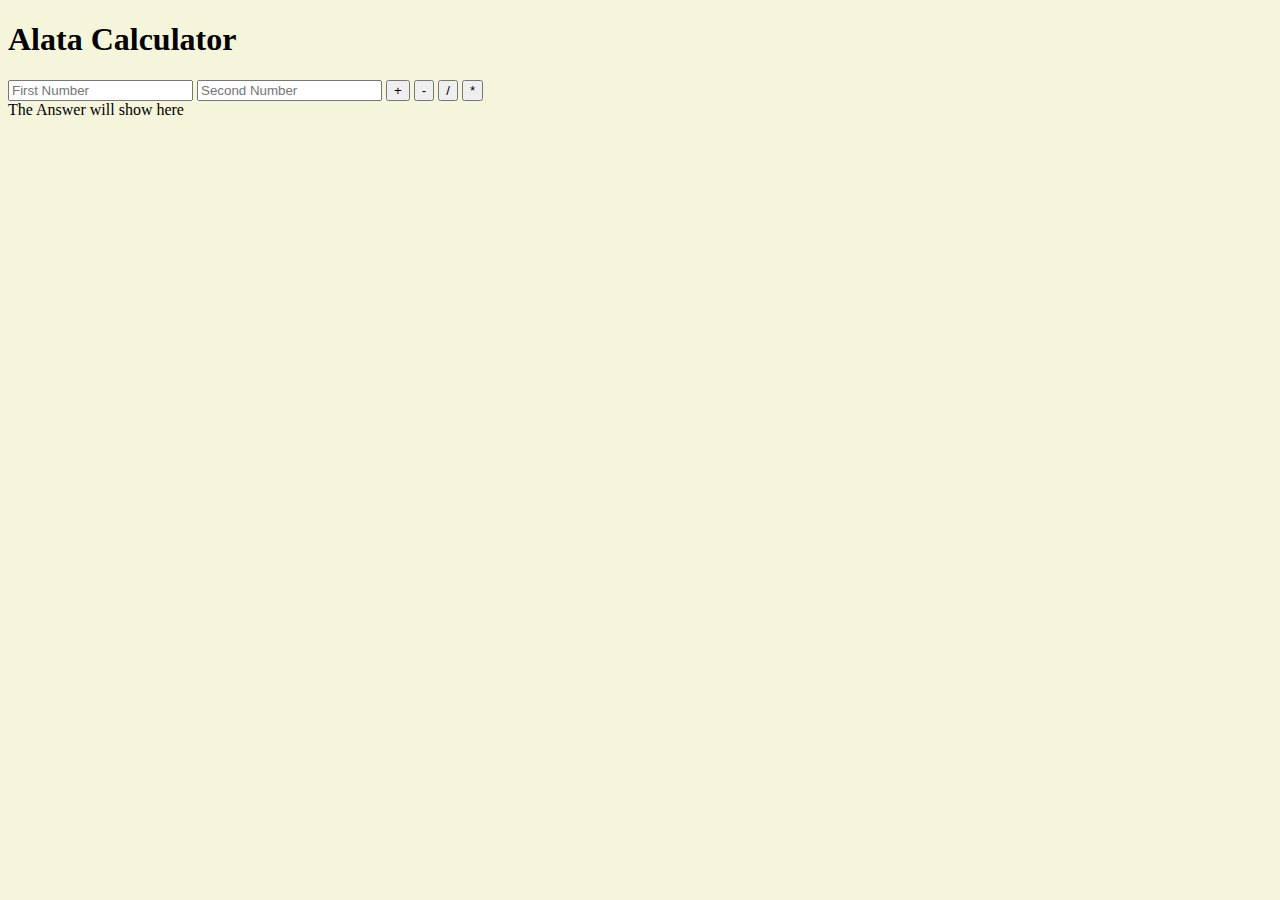
==== index.html @ 66f1df33 "first commit" ====
<!DOCTYPE html>
<html lang="en">
<head>
    <meta charset="UTF-8">
    <meta name="viewport" content="width=device-width, initial-scale=1.0">
    <title>Alata Calculator</title>
</head>
<body style="background: beige;">
    <h1> Alata Calculator</h1>
    <input type="number"  id="num1" placeholder="First Number">
    <input type="number"  id="num2" placeholder="Second Number">
    <button onclick="addition()">+</button>
    <button onclick="subtraction()">-</button>
    <button onclick="divide()">/</button>
    <button onclick="multiplication()">*</button>
    <div id="showAnswer"> The Answer will show here</div>




    <script src="./script.js"></script>
</body>
</html>
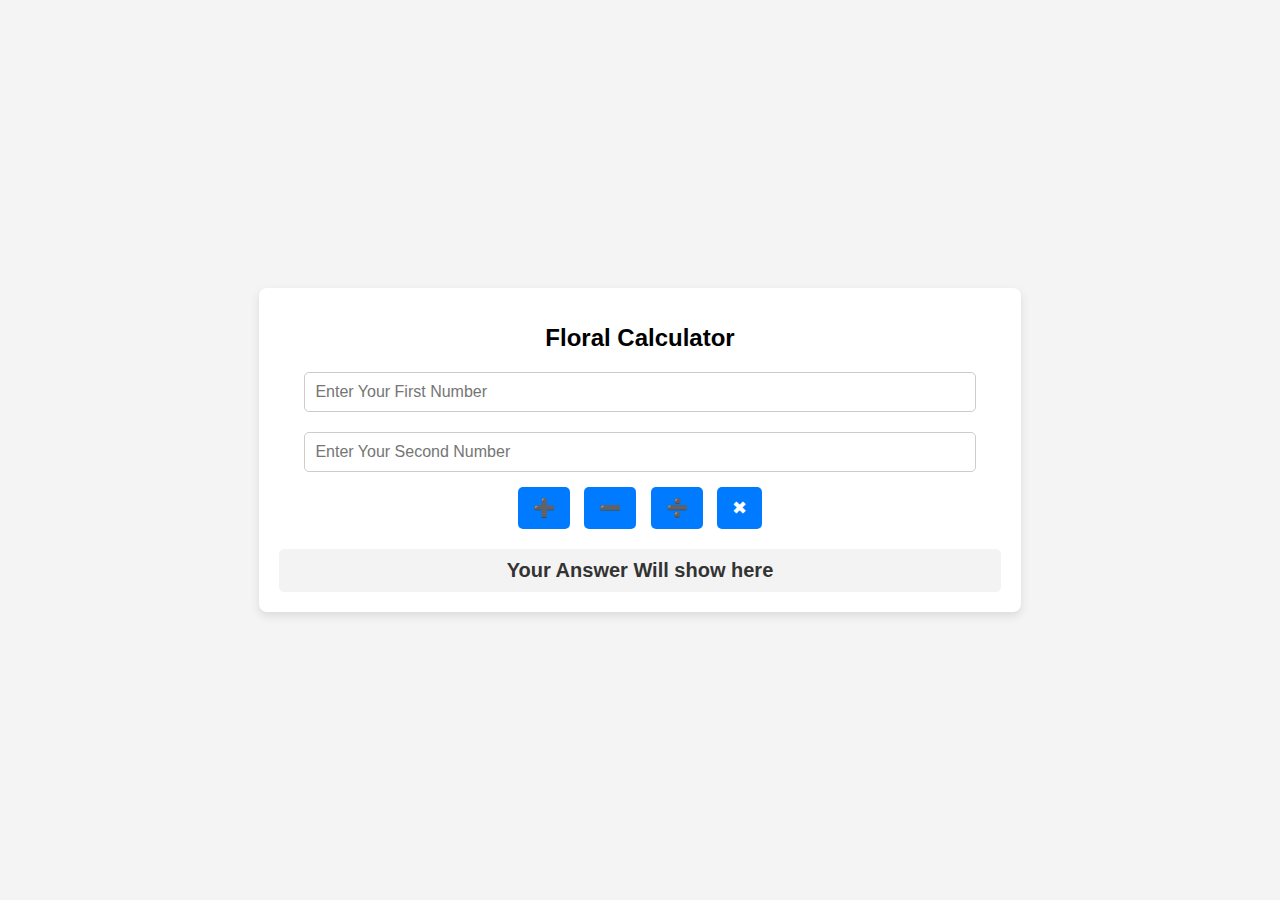
==== commit c81be336: "Refactor Floral Calculator: remove old HTML, update index.html, and add CSS styling" ====
--- a/index.html
+++ b/index.html
@@ -3,21 +3,22 @@
 <head>
     <meta charset="UTF-8">
     <meta name="viewport" content="width=device-width, initial-scale=1.0">
-    <title>Alata Calculator</title>
+    <link rel="stylesheet" href="style.css">
+    <title>Floral Calculator</title>
 </head>
-<body style="background: beige;">
-    <h1> Alata Calculator</h1>
-    <input type="number"  id="num1" placeholder="First Number">
-    <input type="number"  id="num2" placeholder="Second Number">
-    <button onclick="addition()">+</button>
-    <button onclick="subtraction()">-</button>
-    <button onclick="divide()">/</button>
-    <button onclick="multiplication()">*</button>
-    <div id="showAnswer"> The Answer will show here</div>
-
-
-
-
+<body>
+    <div class="calculator">
+        <h1>Floral Calculator</h1>
+    <input type="number" id="number1" placeholder="Enter Your First Number">
+    <input type="number" id="number2" placeholder="Enter Your Second Number">
+    <button onclick="addition()">➕</button>
+    <button onclick="subtraction()"> ➖</button>
+    <button onclick="division()">➗</button>
+    <button onclick="multiplication()"> ✖</button>
+    <div id="showAnswer">Your Answer Will show here</div>
+    </div>
+    
     <script src="./script.js"></script>
+    
 </body>
 </html>--- a/style.css
+++ b/style.css
@@ -0,0 +1,59 @@
+
+body {
+    font-family: Arial, sans-serif;
+    background-color: #f4f4f4;
+    display: flex;
+    justify-content: center;
+    align-items: center;
+    height: 100vh;
+    margin: 0;
+}
+
+.calculator {
+    background: #fff;
+    padding: 20px;
+    box-shadow: 0 4px 10px rgba(0, 0, 0, 0.1);
+    border-radius: 8px;
+    text-align: center;
+}
+
+h1 {
+    font-size: 24px;
+    margin-bottom: 10px;
+}
+
+input {
+    width: 90%;
+    padding: 10px;
+    margin: 10px 0;
+    border: 1px solid #ccc;
+    border-radius: 5px;
+    font-size: 16px;
+}
+
+button {
+    padding: 10px 15px;
+    margin: 5px;
+    font-size: 18px;
+    border: none;
+    border-radius: 5px;
+    background: #007bff;
+    color: white;
+    cursor: pointer;
+    transition: 0.3s;
+}
+
+button:hover {
+    background: #0056b3;
+}
+
+
+#showAnswer {
+    margin-top: 15px;
+    font-size: 20px;
+    font-weight: bold;
+    color: #333;
+    padding: 10px;
+    border-radius: 5px;
+    background: #f3f3f3;
+}